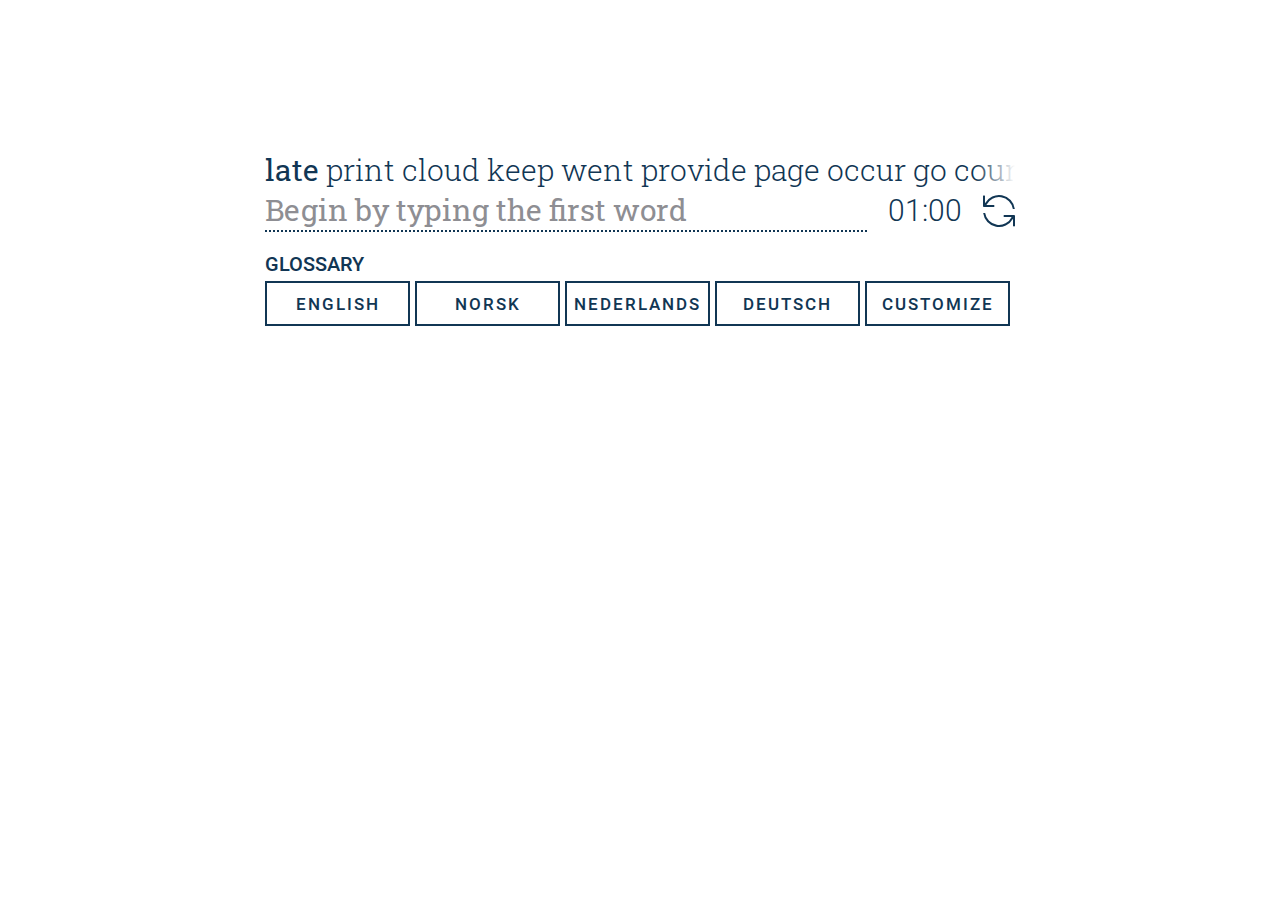
==== culltype/index.html @ a036c8e7 "Add files via upload" ====
<!DOCTYPE html>
<html>
    <head>
        <meta charset="utf-8">
        <meta name="viewport" content="width=760, user-scalable=no">
        <title>CullType</title>
        <meta name="description" content="Multi-language minimalist typing test">
        <link href="style.css" rel="stylesheet">
    </head>
    <body>
        <section>
            <div id="words">
                <span id="current">The</span>
                <span id="next">quick brown fox jumps over the lazy dog</span>
            </div>
            <div id="hud">
                <input type="text" id="entry" placeholder="Begin by typing the first word" spellcheck="false" autocomplete="off" autocorrect="off" autocapitalize="off">
                <span id="tid">01:00</span>
                <svg id="reset" width="32" height="32" viewBox="0 0 612 612" xmlns="http://www.w3.org/2000/svg">
                    <title>[TAB]</title>
                    <path id="arrow" d="M593 383H402c-11 0-11 38 0 38h146a268 268 0 01-507-77H3a306 306 0 00571 110v139c0 10 38 10 38 0V402c0-21-19-19-19-19zM19 230h191c11 0 11-39 0-39H64a268 268 0 01507 77h38A306 306 0 0038 158V19C38 9 0 9 0 19v191c0 19 19 20 19 20z"/>
                </svg>
            </div>
            <h4 id="JLD_taal">Glossary</h4>
            <div id="languages">
                <button id="en" data-txt="English">English</button>
                <button id="no" data-txt="Norsk">Norsk</button>
                <button id="nl" data-txt="Nederlands">Nederlands</button>
                <button id="de" data-txt="Deutsch">Deutsch</button>
                <button id="open" data-txt="Customize">Customize</button>
            </div>
            <div id="stats">
                <div>
                    <h4 id="JLD_opm">Words per minute</h4>
                    <div id="opm">0</div>
                </div>
                <div>
                    <h4 id="JLD_acc">Accuracy</h4>
                    <div id="acc">0</div>
                </div>
                <div>
                    <h4 id="JLD_trykk">Keystrokes</h4>
                    <div id="trykk">0</div>
                </div>
            </div>
        </section>
        <aside id="dialog" class="hidden">
            <div id="dialog-content">
                <textarea class="textarea" id="customlist" placeholder="Add words, separated by spaces, commas, semicolons, or lines. Put a hyphen (-) at the beginning to turn shuffle off. Note: This mode ignores commas and semicolons." spellcheck="false"></textarea>
                <div id="error" class="hidden">The list must contain at least one word</div>
                <button id="apply" data-txt="Apply">Apply</button>
                <button id="cancel" data-txt="Cancel">Cancel</button>
            </div>
        </aside>
        <script src="locale.js"></script>
        <script src="main.js"></script>
    </body>
</html>
---- culltype/style.css ----
@font-face {
    font-family: 'Roboto';
    font-style: normal;
    font-weight: 300;
    font-display: swap;
    src: url('roboto300.woff2') format('woff2');
}

@font-face {
    font-family: 'Roboto Slab';
    font-style: normal;
    font-weight: 300;
    font-display: swap;
    src: url('robotoslab.woff2') format('woff2');
}

@font-face {
    font-family: 'Roboto';
    font-style: normal;
    font-weight: 500;
    font-display: swap;
    src: url('roboto500.woff2') format('woff2');
}

@font-face {
    font-family: 'Roboto Slab';
    font-style: normal;
    font-weight: 400;
    font-display: swap;
    src: url('robotoslab.woff2') format('woff2');
}

:root {
    --prime: #113654;
    --aux: #8e8e93;
    --bg: #ffffff;
}

body {
    font-family: 'Roboto', sans-serif;
    font-weight: 300;
    font-size: 30px;
    color: var(--prime);
    background-color: var(--bg);
    user-select: none;
    margin: 0;
}

#words {
    font-family: 'Roboto Slab', serif;
    width: 750px;
    overflow: hidden;
    white-space: nowrap;
    position: relative;
}

#words::after {
    content: "";
    position: absolute;
    right: 0;
    width: 40px;
    height: 100%;
    background: linear-gradient(to right, rgba(255, 255, 255, 0), rgba(255, 255, 255, 1));
}

#current {
    font-weight: 400;
}

input {
    font-family: 'Roboto Slab', serif;
    font-weight: 400;
    color: var(--prime);
    background-color: var(--bg);
    border-color: var(--prime);
    border-style: none none dotted;
    padding-left: 0;
    font-size: 30px;
    width: 600px;
    outline: 0;
}

input:focus {
    border-style: none none solid;
}

input::placeholder {
    color: var(--aux);
}

input:focus::placeholder {
    color: var(--bg);
}

section {
    width: 750px;
    margin: 150px auto 0;
}

h4 {
    margin: 20px 0 0;
    font-size: 20px;
    text-transform: uppercase;
    font-weight: 500;
}

button {
    font-family: 'Roboto', sans-serif;
    font-weight: 500;
    position: relative;
    height: 45px;
    width: 150px;
    margin: 5px 5px 0 0;
    padding: 5px;
    font-size: 17px;
    letter-spacing: 2px;
    color: var(--prime);
    border: 2px var(--prime) solid;
    background-color: var(--bg);
    text-transform: uppercase;
    outline: 0;
    cursor: pointer;
}

button::before {
    content: attr(data-txt);
    position: absolute;
    top: 0;
    bottom: 0;
    left: 0;
    right: 0;
    display: flex;
    justify-content: center;
    align-items: center;
    background: var(--prime);
    color: var(--bg);
    z-index: 1;
    opacity: 0;
    transition: opacity 200ms ease;
}

button:hover::before {
    opacity: 1;
}

.bad {
    color: #ff3b30;
}

.suspended {
    color: #ffcc00;
}

#hud {
    display: flex;
    align-items: center;
    justify-content: space-between;
}

#reset {
    cursor: pointer;
    z-index: 2;
    transition: transform 200ms ease;
}

#reset:hover {
    transform: rotate(-180deg) scale(1.05);
}

#reset:active {
    transform: rotate(-180deg) scale(0.95);
    transition: transform 32ms ease;
}

#arrow {
    fill: var(--prime);
}

#languages {
    display: flex;
    justify-content: space-between;
}

#stats {
    display: flex;
    justify-content: space-around;
    visibility: hidden;
    text-align: center;
}

#dialog {
    position: fixed;
    left: 0;
    top: 0;
    right: 0;
    bottom: 0;
    background-color: rgba(0, 0, 0, 0.8);
    z-index: 18;
    animation: dialogopen 300ms ease;
}

@keyframes dialogopen {
    from {
        opacity: 0;
        transform: scale3d(1.1, 1.1, 1);
    }

    to {
        opacity: 1;
        transform: scale3d(1, 1, 1);
    }
}

#dialog-content {
    position: absolute;
    top: 150px;
    margin: 0 auto;
    left: 0;
    right: 0;
    max-width: 750px;
    background-color: var(--bg);
    padding: 20px;
    border-radius: 5px;
    z-index: 100;
}

#dialog-content > button {
    float: right;
    margin: 0 0 0 5px;
}

textarea {
    font-family: 'Roboto', sans-serif;
    width: 100%;
    font-size: 18px;
    box-sizing: border-box;
    height: 300px;
    resize: vertical;
    outline: 0;
    border: 2px var(--prime) solid;
    color: var(--color);
    background-color: var(--bg);
}

textarea::placeholder {
    color: var(--aux);
}

#error {
    color: #ff3b30;
    float: left;
    font-size: 18px;
    font-weight: 500;
    animation: shake 500ms linear;
}

@keyframes shake {
    8%, 41% {
        transform: translateX(-10px);
    }

    25%, 58% {
        transform: translateX(10px);
    }

    75% {
        transform: translateX(-5px);
    }

    92% {
        transform: translateX(5px);
    }

    0%, 100% {
        transform: translateX(0);
    }
}

.hidden {
    display: none;
}

@media (prefers-color-scheme: dark) {
    :root {
        --prime: #c0dcf4;
        --aux: #69696f;
        --bg: #181818;
    }

    #words::after {
        background: linear-gradient(to right, rgba(24, 24, 24, 0), rgba(24, 24, 24, 1));
    }
}
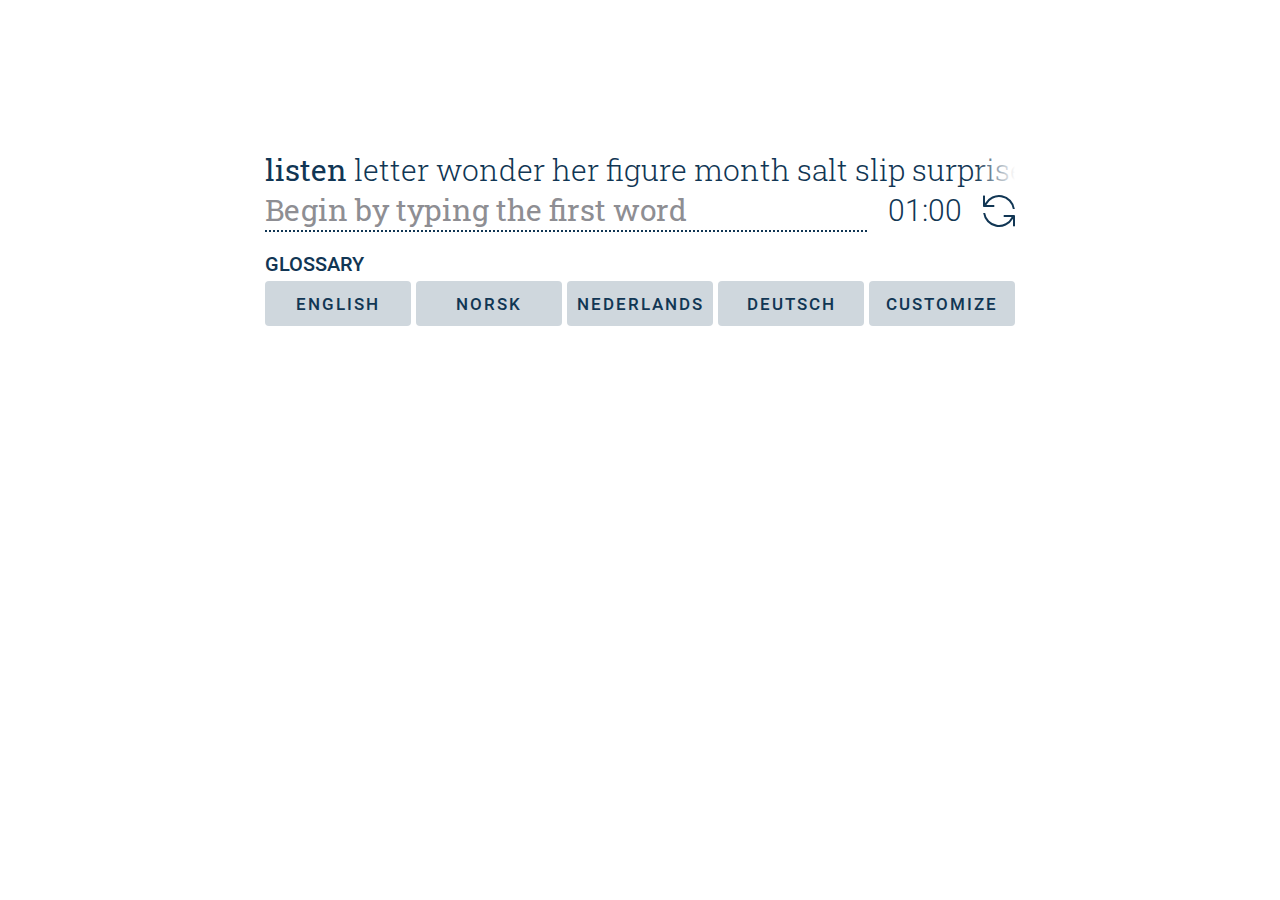
==== commit b48289a3: "Add files via upload" ====
--- a/culltype/index.html
+++ b/culltype/index.html
@@ -16,40 +16,40 @@
             <div id="hud">
                 <input type="text" id="entry" placeholder="Begin by typing the first word" spellcheck="false" autocomplete="off" autocorrect="off" autocapitalize="off">
                 <span id="tid">01:00</span>
-                <svg id="reset" width="32" height="32" viewBox="0 0 612 612" xmlns="http://www.w3.org/2000/svg">
+                <svg id="reset" width="32" height="32" viewBox="0 0 612 612">
                     <title>[TAB]</title>
                     <path id="arrow" d="M593 383H402c-11 0-11 38 0 38h146a268 268 0 01-507-77H3a306 306 0 00571 110v139c0 10 38 10 38 0V402c0-21-19-19-19-19zM19 230h191c11 0 11-39 0-39H64a268 268 0 01507 77h38A306 306 0 0038 158V19C38 9 0 9 0 19v191c0 19 19 20 19 20z"/>
                 </svg>
             </div>
-            <h4 id="JLD_taal">Glossary</h4>
+            <h4 id="lang">Glossary</h4>
             <div id="languages">
-                <button id="en" data-txt="English">English</button>
-                <button id="no" data-txt="Norsk">Norsk</button>
-                <button id="nl" data-txt="Nederlands">Nederlands</button>
-                <button id="de" data-txt="Deutsch">Deutsch</button>
-                <button id="open" data-txt="Customize">Customize</button>
+                <button id="en">English</button>
+                <button id="no">Norsk</button>
+                <button id="nl">Nederlands</button>
+                <button id="de">Deutsch</button>
+                <button id="custom">Customize</button>
             </div>
             <div id="stats">
                 <div>
-                    <h4 id="JLD_opm">Words per minute</h4>
+                    <h4 id="wpm">Words per minute</h4>
                     <div id="opm">0</div>
                 </div>
                 <div>
-                    <h4 id="JLD_acc">Accuracy</h4>
-                    <div id="acc">0</div>
+                    <h4 id="acc">Accuracy</h4>
+                    <div id="noy">0</div>
                 </div>
                 <div>
-                    <h4 id="JLD_trykk">Keystrokes</h4>
+                    <h4 id="key">Keystrokes</h4>
                     <div id="trykk">0</div>
                 </div>
             </div>
         </section>
         <aside id="dialog" class="hidden">
             <div id="dialog-content">
-                <textarea class="textarea" id="customlist" placeholder="Add words, separated by spaces, commas, semicolons, or lines. Put a hyphen (-) at the beginning to turn shuffle off. Note: This mode ignores commas and semicolons." spellcheck="false"></textarea>
-                <div id="error" class="hidden">The list must contain at least one word</div>
-                <button id="apply" data-txt="Apply">Apply</button>
-                <button id="cancel" data-txt="Cancel">Cancel</button>
+                <textarea class="textarea" id="customlist" placeholder="Add words, separated by spaces, commas, semicolons, or lines... &#10;&#10;Put a hyphen (-) at the beginning to turn shuffle off. Note: This mode ignores commas and semicolons." spellcheck="false"></textarea>
+                <div id="warn" class="hidden">The list must contain at least one word</div>
+                <button id="apply">Apply</button>
+                <button id="cancel">Cancel</button>
             </div>
         </aside>
         <script src="locale.js"></script>
--- a/culltype/style.css
+++ b/culltype/style.css
@@ -34,6 +34,9 @@
     --prime: #113654;
     --aux: #8e8e93;
     --bg: #ffffff;
+    --shade: #cfd7dd;
+    --red: #ff3b30;
+    --yellow: #ffcc00;
 }
 
 body {
@@ -72,8 +75,9 @@
     font-weight: 400;
     color: var(--prime);
     background-color: var(--bg);
+    border-width: 2px;
+    border-style: none none dotted;
     border-color: var(--prime);
-    border-style: none none dotted;
     padding-left: 0;
     font-size: 30px;
     width: 600px;
@@ -107,48 +111,32 @@
 button {
     font-family: 'Roboto', sans-serif;
     font-weight: 500;
-    position: relative;
     height: 45px;
     width: 150px;
-    margin: 5px 5px 0 0;
     padding: 5px;
     font-size: 17px;
     letter-spacing: 2px;
     color: var(--prime);
-    border: 2px var(--prime) solid;
-    background-color: var(--bg);
+    background-color: var(--shade);
+    border: 0;
+    border-radius: 4px;
     text-transform: uppercase;
     outline: 0;
     cursor: pointer;
-}
-
-button::before {
-    content: attr(data-txt);
-    position: absolute;
-    top: 0;
-    bottom: 0;
-    left: 0;
-    right: 0;
-    display: flex;
-    justify-content: center;
-    align-items: center;
-    background: var(--prime);
+    transition: color 200ms ease, background-color 200ms ease;
+}
+
+button:hover {
     color: var(--bg);
-    z-index: 1;
-    opacity: 0;
-    transition: opacity 200ms ease;
-}
-
-button:hover::before {
-    opacity: 1;
+    background-color: var(--prime);
 }
 
 .bad {
-    color: #ff3b30;
+    color: var(--red);
 }
 
 .suspended {
-    color: #ffcc00;
+    color: var(--yellow);
 }
 
 #hud {
@@ -179,11 +167,13 @@
 #languages {
     display: flex;
     justify-content: space-between;
+    gap: 5px;
+    margin-top: 5px;
 }
 
 #stats {
     display: flex;
-    justify-content: space-around;
+    justify-content: space-between;
     visibility: hidden;
     text-align: center;
 }
@@ -194,7 +184,7 @@
     top: 0;
     right: 0;
     bottom: 0;
-    background-color: rgba(0, 0, 0, 0.8);
+    background-color: rgba(0, 0, 0, 0.6);
     z-index: 18;
     animation: dialogopen 300ms ease;
 }
@@ -220,13 +210,14 @@
     max-width: 750px;
     background-color: var(--bg);
     padding: 20px;
-    border-radius: 5px;
+    border-radius: 6px;
     z-index: 100;
+    box-shadow: 0 10px 20px rgb(0 0 0 / 10%), 0 6px 6px rgb(0 0 0 / 16%);
 }
 
 #dialog-content > button {
     float: right;
-    margin: 0 0 0 5px;
+    margin-left: 5px;
 }
 
 textarea {
@@ -237,24 +228,31 @@
     height: 300px;
     resize: vertical;
     outline: 0;
-    border: 2px var(--prime) solid;
+    border: 2px var(--shade) solid;
+    border-radius: 4px;
     color: var(--color);
     background-color: var(--bg);
+    display: block;
+    margin-bottom: 8px;
 }
 
 textarea::placeholder {
     color: var(--aux);
 }
 
-#error {
-    color: #ff3b30;
+textarea:focus {
+    border: 2px var(--prime) solid;
+}
+
+#warn {
+    color: var(--red);
     float: left;
     font-size: 18px;
     font-weight: 500;
-    animation: shake 500ms linear;
-}
-
-@keyframes shake {
+    animation: taylor-swift 500ms linear;
+}
+
+@keyframes taylor-swift {
     8%, 41% {
         transform: translateX(-10px);
     }
@@ -283,8 +281,11 @@
 @media (prefers-color-scheme: dark) {
     :root {
         --prime: #c0dcf4;
-        --aux: #69696f;
+        --aux: #8e8e93;
         --bg: #181818;
+        --shade: #20293c;
+        --red: #ff453a;
+        --yellow: #ffd60a;
     }
 
     #words::after {
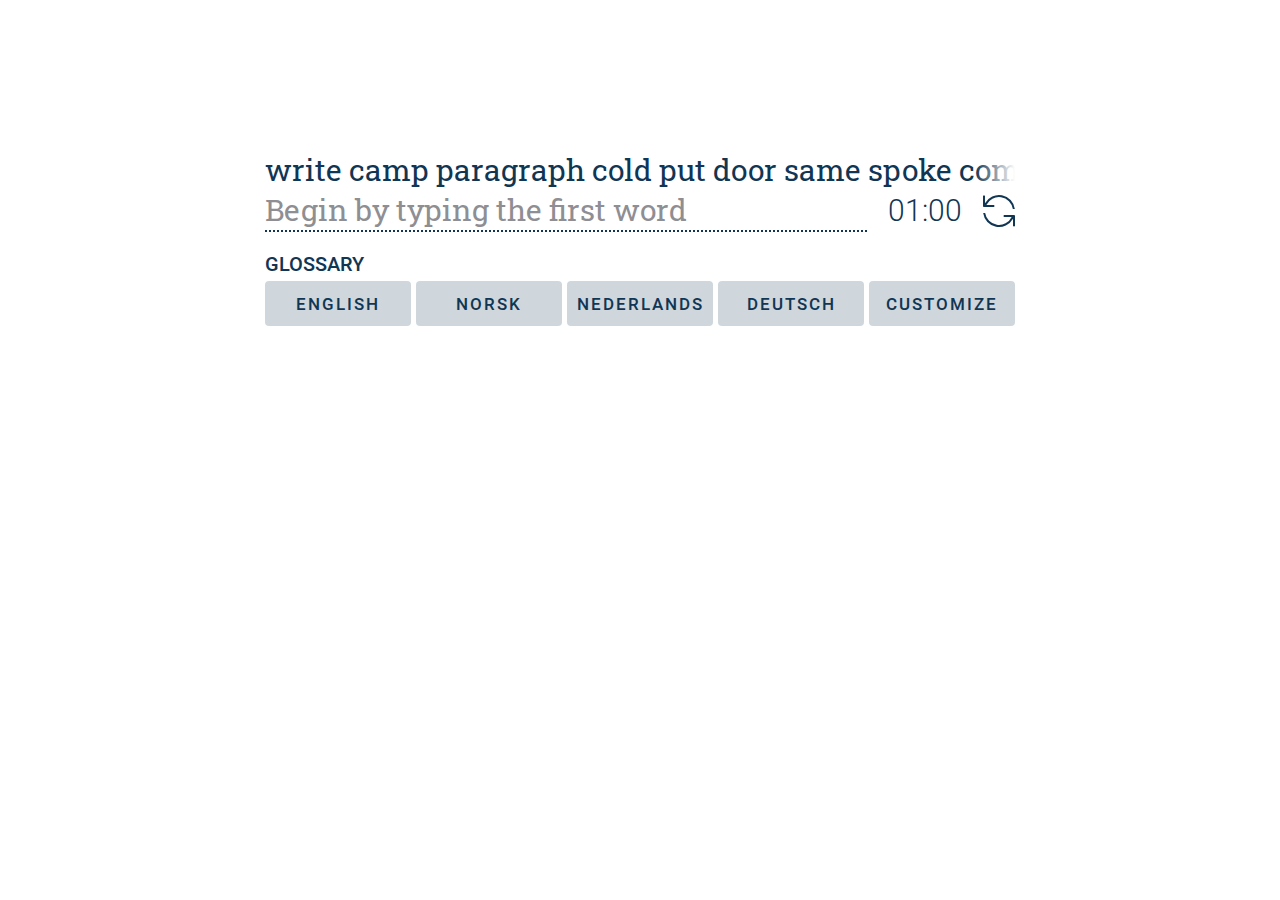
==== commit cb783140: "Add files via upload" ====
--- a/culltype/index.html
+++ b/culltype/index.html
@@ -9,12 +9,9 @@
     </head>
     <body>
         <section>
-            <div id="words">
-                <span id="current">The</span>
-                <span id="next">quick brown fox jumps over the lazy dog</span>
-            </div>
+            <div id="words">The quick brown fox jumps over the lazy dog</div>
             <div id="hud">
-                <input type="text" id="entry" placeholder="Begin by typing the first word" spellcheck="false" autocomplete="off" autocorrect="off" autocapitalize="off">
+                <input type="text" id="entry" placeholder="Begin by typing the first word" spellcheck="false" autocorrect="off" autocapitalize="off">
                 <span id="tid">01:00</span>
                 <svg id="reset" width="32" height="32" viewBox="0 0 612 612">
                     <title>[TAB]</title>
@@ -29,7 +26,7 @@
                 <button id="de">Deutsch</button>
                 <button id="custom">Customize</button>
             </div>
-            <div id="stats">
+            <div id="stats" class="hidden">
                 <div>
                     <h4 id="wpm">Words per minute</h4>
                     <div id="opm">0</div>
@@ -44,8 +41,8 @@
                 </div>
             </div>
         </section>
-        <aside id="dialog" class="hidden">
-            <div id="dialog-content">
+        <aside id="backdrop" class="hidden">
+            <div id="dialog">
                 <textarea class="textarea" id="customlist" placeholder="Add words, separated by spaces, commas, semicolons, or lines... &#10;&#10;Put a hyphen (-) at the beginning to turn shuffle off. Note: This mode ignores commas and semicolons." spellcheck="false"></textarea>
                 <div id="warn" class="hidden">The list must contain at least one word</div>
                 <button id="apply">Apply</button>
--- a/culltype/style.css
+++ b/culltype/style.css
@@ -7,14 +7,6 @@
 }
 
 @font-face {
-    font-family: 'Roboto Slab';
-    font-style: normal;
-    font-weight: 300;
-    font-display: swap;
-    src: url('robotoslab.woff2') format('woff2');
-}
-
-@font-face {
     font-family: 'Roboto';
     font-style: normal;
     font-weight: 500;
@@ -32,7 +24,6 @@
 
 :root {
     --prime: #113654;
-    --aux: #8e8e93;
     --bg: #ffffff;
     --shade: #cfd7dd;
     --red: #ff3b30;
@@ -46,11 +37,13 @@
     color: var(--prime);
     background-color: var(--bg);
     user-select: none;
+    -webkit-user-select: none;
     margin: 0;
 }
 
 #words {
     font-family: 'Roboto Slab', serif;
+    font-weight: 400;
     width: 750px;
     overflow: hidden;
     white-space: nowrap;
@@ -66,10 +59,6 @@
     background: linear-gradient(to right, rgba(255, 255, 255, 0), rgba(255, 255, 255, 1));
 }
 
-#current {
-    font-weight: 400;
-}
-
 input {
     font-family: 'Roboto Slab', serif;
     font-weight: 400;
@@ -89,11 +78,11 @@
 }
 
 input::placeholder {
-    color: var(--aux);
+    color: #8e8e93;
 }
 
 input:focus::placeholder {
-    color: var(--bg);
+    opacity: 0;
 }
 
 section {
@@ -174,11 +163,21 @@
 #stats {
     display: flex;
     justify-content: space-between;
-    visibility: hidden;
     text-align: center;
-}
-
-#dialog {
+    animation: toning 300ms ease;
+}
+
+@keyframes toning {
+    from {
+        opacity: 0;
+    }
+
+    to {
+        opacity: 1;
+    }
+}
+
+#backdrop {
     position: fixed;
     left: 0;
     top: 0;
@@ -186,10 +185,10 @@
     bottom: 0;
     background-color: rgba(0, 0, 0, 0.6);
     z-index: 18;
-    animation: dialogopen 300ms ease;
-}
-
-@keyframes dialogopen {
+    animation: dale 300ms ease forwards;
+}
+
+@keyframes dale {
     from {
         opacity: 0;
         transform: scale3d(1.1, 1.1, 1);
@@ -201,7 +200,7 @@
     }
 }
 
-#dialog-content {
+#dialog {
     position: absolute;
     top: 150px;
     margin: 0 auto;
@@ -215,7 +214,7 @@
     box-shadow: 0 10px 20px rgb(0 0 0 / 10%), 0 6px 6px rgb(0 0 0 / 16%);
 }
 
-#dialog-content > button {
+#dialog > button {
     float: right;
     margin-left: 5px;
 }
@@ -223,9 +222,9 @@
 textarea {
     font-family: 'Roboto', sans-serif;
     width: 100%;
+    height: 300px;
     font-size: 18px;
     box-sizing: border-box;
-    height: 300px;
     resize: vertical;
     outline: 0;
     border: 2px var(--shade) solid;
@@ -237,7 +236,7 @@
 }
 
 textarea::placeholder {
-    color: var(--aux);
+    color: #8e8e93;
 }
 
 textarea:focus {
@@ -249,7 +248,6 @@
     float: left;
     font-size: 18px;
     font-weight: 500;
-    animation: taylor-swift 500ms linear;
 }
 
 @keyframes taylor-swift {
@@ -275,13 +273,12 @@
 }
 
 .hidden {
-    display: none;
+    display: none !important;
 }
 
 @media (prefers-color-scheme: dark) {
     :root {
         --prime: #c0dcf4;
-        --aux: #8e8e93;
         --bg: #181818;
         --shade: #20293c;
         --red: #ff453a;
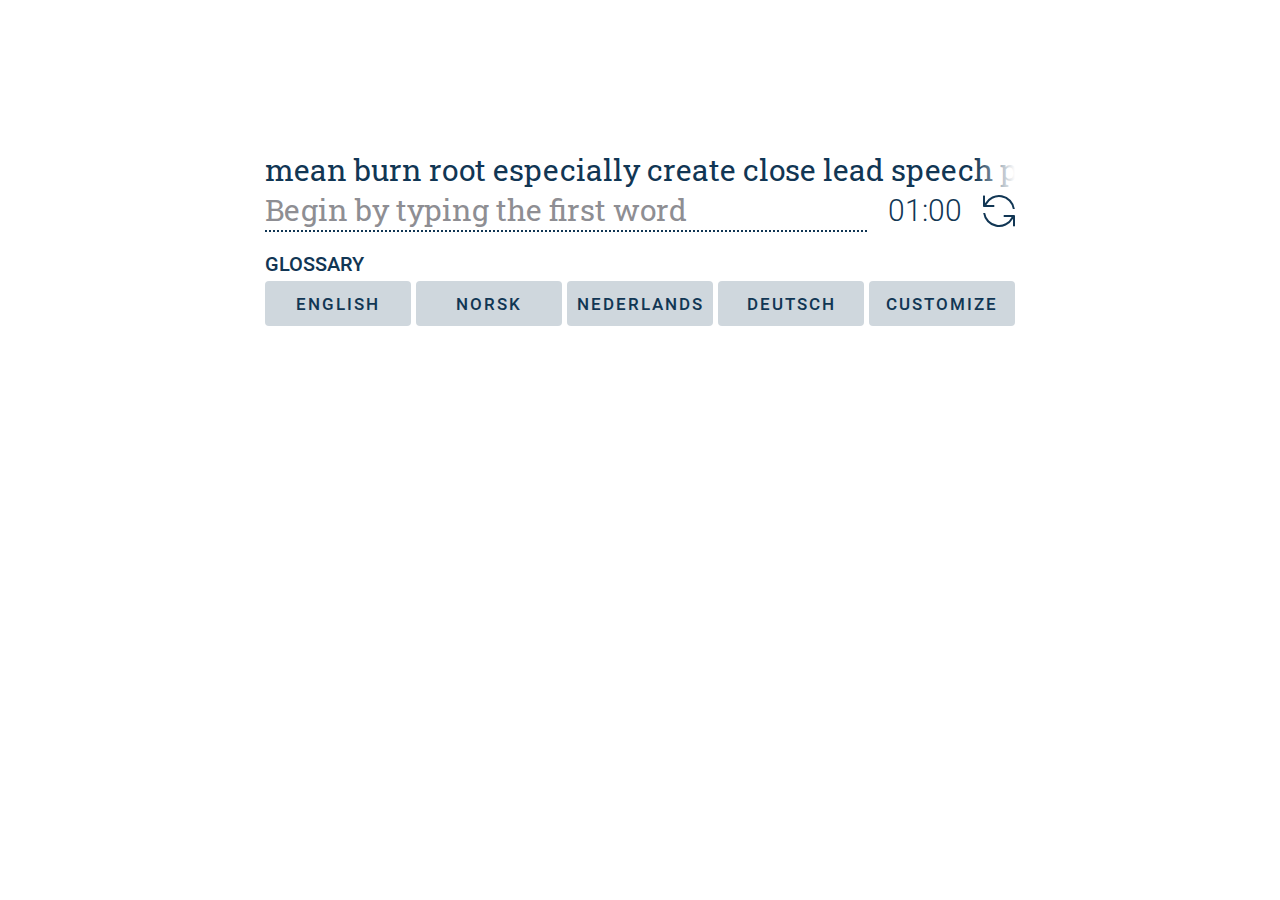
==== commit 4aea4a35: "Add files via upload" ====
--- a/culltype/index.html
+++ b/culltype/index.html
@@ -1,55 +1 @@
-<!DOCTYPE html>
-<html>
-    <head>
-        <meta charset="utf-8">
-        <meta name="viewport" content="width=760, user-scalable=no">
-        <title>CullType</title>
-        <meta name="description" content="Multi-language minimalist typing test">
-        <link href="style.css" rel="stylesheet">
-    </head>
-    <body>
-        <section>
-            <div id="words">The quick brown fox jumps over the lazy dog</div>
-            <div id="hud">
-                <input type="text" id="entry" placeholder="Begin by typing the first word" spellcheck="false" autocorrect="off" autocapitalize="off">
-                <span id="tid">01:00</span>
-                <svg id="reset" width="32" height="32" viewBox="0 0 612 612">
-                    <title>[TAB]</title>
-                    <path id="arrow" d="M593 383H402c-11 0-11 38 0 38h146a268 268 0 01-507-77H3a306 306 0 00571 110v139c0 10 38 10 38 0V402c0-21-19-19-19-19zM19 230h191c11 0 11-39 0-39H64a268 268 0 01507 77h38A306 306 0 0038 158V19C38 9 0 9 0 19v191c0 19 19 20 19 20z"/>
-                </svg>
-            </div>
-            <h4 id="lang">Glossary</h4>
-            <div id="languages">
-                <button id="en">English</button>
-                <button id="no">Norsk</button>
-                <button id="nl">Nederlands</button>
-                <button id="de">Deutsch</button>
-                <button id="custom">Customize</button>
-            </div>
-            <div id="stats" class="hidden">
-                <div>
-                    <h4 id="wpm">Words per minute</h4>
-                    <div id="opm">0</div>
-                </div>
-                <div>
-                    <h4 id="acc">Accuracy</h4>
-                    <div id="noy">0</div>
-                </div>
-                <div>
-                    <h4 id="key">Keystrokes</h4>
-                    <div id="trykk">0</div>
-                </div>
-            </div>
-        </section>
-        <aside id="backdrop" class="hidden">
-            <div id="dialog">
-                <textarea class="textarea" id="customlist" placeholder="Add words, separated by spaces, commas, semicolons, or lines... &#10;&#10;Put a hyphen (-) at the beginning to turn shuffle off. Note: This mode ignores commas and semicolons." spellcheck="false"></textarea>
-                <div id="warn" class="hidden">The list must contain at least one word</div>
-                <button id="apply">Apply</button>
-                <button id="cancel">Cancel</button>
-            </div>
-        </aside>
-        <script src="locale.js"></script>
-        <script src="main.js"></script>
-    </body>
-</html>+<!DOCTYPE html><html><head><meta charset="utf-8"><meta name="viewport" content="width=760, user-scalable=no"><title>CullType</title><meta name="description" content="Multi-language minimalist typing test"><link href="style.css" rel="stylesheet"></head><body> <section><div id="words">The quick brown fox jumps over the lazy dog</div><div id="hud"> <input type="text" id="entry" placeholder="Begin by typing the first word" spellcheck="false" autocorrect="off" autocapitalize="off"> <span id="tid">01:00</span> <svg id="reset" width="32" height="32" viewBox="0 0 612 612"><title>[TAB]</title> <path id="arrow" d="M593 383H402c-11 0-11 38 0 38h146a268 268 0 01-507-77H3a306 306 0 00571 110v139c0 10 38 10 38 0V402c0-21-19-19-19-19zM19 230h191c11 0 11-39 0-39H64a268 268 0 01507 77h38A306 306 0 0038 158V19C38 9 0 9 0 19v191c0 19 19 20 19 20z"/> </svg></div><h4 id="lang">Glossary</h4><div id="languages"> <button id="en">English</button> <button id="no">Norsk</button> <button id="nl">Nederlands</button> <button id="de">Deutsch</button> <button id="custom">Customize</button></div><div id="stats" class="hidden"><div><h4 id="wpm">Words per minute</h4><div id="opm">0</div></div><div><h4 id="acc">Accuracy</h4><div id="noy">0</div></div><div><h4 id="key">Keystrokes</h4><div id="trykk">0</div></div></div> </section> <aside id="backdrop" class="hidden"><div id="dialog"><textarea class="textarea" id="customlist" placeholder="Add words, separated by spaces, commas, semicolons, or lines... &#10;&#10;Put a hyphen (-) at the beginning to turn shuffle off. Note: This mode ignores commas and semicolons." spellcheck="false"></textarea><div id="warn" class="hidden">The list must contain at least one word</div><div id="meny"> <button id="cancel">Cancel</button> <button id="apply">Apply</button></div></div> </aside> <script src="main.js"></script> </body></html>--- a/culltype/style.css
+++ b/culltype/style.css
@@ -1,291 +1 @@
-@font-face {
-    font-family: 'Roboto';
-    font-style: normal;
-    font-weight: 300;
-    font-display: swap;
-    src: url('roboto300.woff2') format('woff2');
-}
-
-@font-face {
-    font-family: 'Roboto';
-    font-style: normal;
-    font-weight: 500;
-    font-display: swap;
-    src: url('roboto500.woff2') format('woff2');
-}
-
-@font-face {
-    font-family: 'Roboto Slab';
-    font-style: normal;
-    font-weight: 400;
-    font-display: swap;
-    src: url('robotoslab.woff2') format('woff2');
-}
-
-:root {
-    --prime: #113654;
-    --bg: #ffffff;
-    --shade: #cfd7dd;
-    --red: #ff3b30;
-    --yellow: #ffcc00;
-}
-
-body {
-    font-family: 'Roboto', sans-serif;
-    font-weight: 300;
-    font-size: 30px;
-    color: var(--prime);
-    background-color: var(--bg);
-    user-select: none;
-    -webkit-user-select: none;
-    margin: 0;
-}
-
-#words {
-    font-family: 'Roboto Slab', serif;
-    font-weight: 400;
-    width: 750px;
-    overflow: hidden;
-    white-space: nowrap;
-    position: relative;
-}
-
-#words::after {
-    content: "";
-    position: absolute;
-    right: 0;
-    width: 40px;
-    height: 100%;
-    background: linear-gradient(to right, rgba(255, 255, 255, 0), rgba(255, 255, 255, 1));
-}
-
-input {
-    font-family: 'Roboto Slab', serif;
-    font-weight: 400;
-    color: var(--prime);
-    background-color: var(--bg);
-    border-width: 2px;
-    border-style: none none dotted;
-    border-color: var(--prime);
-    padding-left: 0;
-    font-size: 30px;
-    width: 600px;
-    outline: 0;
-}
-
-input:focus {
-    border-style: none none solid;
-}
-
-input::placeholder {
-    color: #8e8e93;
-}
-
-input:focus::placeholder {
-    opacity: 0;
-}
-
-section {
-    width: 750px;
-    margin: 150px auto 0;
-}
-
-h4 {
-    margin: 20px 0 0;
-    font-size: 20px;
-    text-transform: uppercase;
-    font-weight: 500;
-}
-
-button {
-    font-family: 'Roboto', sans-serif;
-    font-weight: 500;
-    height: 45px;
-    width: 150px;
-    padding: 5px;
-    font-size: 17px;
-    letter-spacing: 2px;
-    color: var(--prime);
-    background-color: var(--shade);
-    border: 0;
-    border-radius: 4px;
-    text-transform: uppercase;
-    outline: 0;
-    cursor: pointer;
-    transition: color 200ms ease, background-color 200ms ease;
-}
-
-button:hover {
-    color: var(--bg);
-    background-color: var(--prime);
-}
-
-.bad {
-    color: var(--red);
-}
-
-.suspended {
-    color: var(--yellow);
-}
-
-#hud {
-    display: flex;
-    align-items: center;
-    justify-content: space-between;
-}
-
-#reset {
-    cursor: pointer;
-    z-index: 2;
-    transition: transform 200ms ease;
-}
-
-#reset:hover {
-    transform: rotate(-180deg) scale(1.05);
-}
-
-#reset:active {
-    transform: rotate(-180deg) scale(0.95);
-    transition: transform 32ms ease;
-}
-
-#arrow {
-    fill: var(--prime);
-}
-
-#languages {
-    display: flex;
-    justify-content: space-between;
-    gap: 5px;
-    margin-top: 5px;
-}
-
-#stats {
-    display: flex;
-    justify-content: space-between;
-    text-align: center;
-    animation: toning 300ms ease;
-}
-
-@keyframes toning {
-    from {
-        opacity: 0;
-    }
-
-    to {
-        opacity: 1;
-    }
-}
-
-#backdrop {
-    position: fixed;
-    left: 0;
-    top: 0;
-    right: 0;
-    bottom: 0;
-    background-color: rgba(0, 0, 0, 0.6);
-    z-index: 18;
-    animation: dale 300ms ease forwards;
-}
-
-@keyframes dale {
-    from {
-        opacity: 0;
-        transform: scale3d(1.1, 1.1, 1);
-    }
-
-    to {
-        opacity: 1;
-        transform: scale3d(1, 1, 1);
-    }
-}
-
-#dialog {
-    position: absolute;
-    top: 150px;
-    margin: 0 auto;
-    left: 0;
-    right: 0;
-    max-width: 750px;
-    background-color: var(--bg);
-    padding: 20px;
-    border-radius: 6px;
-    z-index: 100;
-    box-shadow: 0 10px 20px rgb(0 0 0 / 10%), 0 6px 6px rgb(0 0 0 / 16%);
-}
-
-#dialog > button {
-    float: right;
-    margin-left: 5px;
-}
-
-textarea {
-    font-family: 'Roboto', sans-serif;
-    width: 100%;
-    height: 300px;
-    font-size: 18px;
-    box-sizing: border-box;
-    resize: vertical;
-    outline: 0;
-    border: 2px var(--shade) solid;
-    border-radius: 4px;
-    color: var(--color);
-    background-color: var(--bg);
-    display: block;
-    margin-bottom: 8px;
-}
-
-textarea::placeholder {
-    color: #8e8e93;
-}
-
-textarea:focus {
-    border: 2px var(--prime) solid;
-}
-
-#warn {
-    color: var(--red);
-    float: left;
-    font-size: 18px;
-    font-weight: 500;
-}
-
-@keyframes taylor-swift {
-    8%, 41% {
-        transform: translateX(-10px);
-    }
-
-    25%, 58% {
-        transform: translateX(10px);
-    }
-
-    75% {
-        transform: translateX(-5px);
-    }
-
-    92% {
-        transform: translateX(5px);
-    }
-
-    0%, 100% {
-        transform: translateX(0);
-    }
-}
-
-.hidden {
-    display: none !important;
-}
-
-@media (prefers-color-scheme: dark) {
-    :root {
-        --prime: #c0dcf4;
-        --bg: #181818;
-        --shade: #20293c;
-        --red: #ff453a;
-        --yellow: #ffd60a;
-    }
-
-    #words::after {
-        background: linear-gradient(to right, rgba(24, 24, 24, 0), rgba(24, 24, 24, 1));
-    }
-}+@font-face{font-family:Roboto;font-style:normal;font-weight:300;font-display:swap;src:url(roboto300.woff2) format('woff2')}@font-face{font-family:Roboto;font-style:normal;font-weight:500;font-display:swap;src:url(roboto500.woff2) format('woff2')}@font-face{font-family:'Roboto Slab';font-style:normal;font-weight:400;font-display:swap;src:url(robotoslab.woff2) format('woff2')}:root{--prime:#113654;--bg:#ffffff;--shade:#cfd7dd;--red:#ff3b30;--yellow:#ffcc00;--fade:255,255,255}body{font-family:Roboto,sans-serif;font-weight:300;font-size:30px;color:var(--prime);background-color:var(--bg);user-select:none;-webkit-user-select:none;margin:0}#words{font-family:'Roboto Slab',serif;font-weight:400;overflow:hidden;white-space:nowrap;position:relative}#words::after{content:"";position:absolute;right:0;width:40px;height:100%;background-image:linear-gradient(to right,rgba(var(--fade),0),rgba(var(--fade),1))}input{font-family:'Roboto Slab',serif;font-weight:400;color:var(--prime);background-color:var(--bg);border-width:2px;border-style:none none dotted;border-color:var(--prime);padding-left:0;font-size:30px;width:600px;outline:0}input:focus{border-style:none none solid}input::placeholder,textarea::placeholder{color:#8e8e93;opacity:1}input:focus::placeholder{opacity:0}section{width:750px;margin:150px auto 0}h4{margin:20px 0 0;font-size:20px;text-transform:uppercase;font-weight:500}button{font-family:Roboto,sans-serif;font-weight:500;height:45px;width:150px;padding:5px;font-size:17px;letter-spacing:2px;color:var(--prime);background-color:var(--shade);border:0;border-radius:4px;text-transform:uppercase;outline:0;cursor:pointer;transition:color .2s ease,background-color .2s ease}button:hover{color:var(--bg);background-color:var(--prime)}.bad{color:var(--red)}.suspended{color:var(--yellow)}#hud{display:flex;align-items:center;justify-content:space-between}#reset{cursor:pointer;z-index:2;transition:transform .2s ease}#reset:hover{transform:rotate(-180deg) scale(1.05)}#reset:active{transform:rotate(-180deg) scale(.95);transition:transform 32ms ease}#arrow{fill:var(--prime)}#languages{display:flex;justify-content:space-between;gap:5px;margin-top:5px}#stats{display:flex;justify-content:space-between;text-align:center;animation:toning .3s ease}@keyframes toning{from{opacity:0}to{opacity:1}}#backdrop{position:fixed;left:0;top:0;right:0;bottom:0;background-color:rgba(0,0,0,.6);z-index:23;animation:dale .3s ease forwards}@keyframes dale{from{opacity:0;transform:scale(1.1)}to{opacity:1;transform:scale(1)}}#dialog{margin:150px auto 0;max-width:750px;background-color:var(--bg);padding:20px;border-radius:6px;box-shadow:0 10px 20px rgb(0,0,0,.1),0 6px 6px rgb(0,0,0,.16)}#meny{display:flex;justify-content:flex-end;gap:5px}textarea{font-family:Roboto,sans-serif;width:100%;height:300px;font-size:18px;box-sizing:border-box;resize:vertical;outline:0;border:2px var(--shade) solid;border-radius:4px;color:var(--color);background-color:var(--bg);display:block;margin-bottom:8px}textarea:focus{border:2px var(--prime) solid}#warn{color:var(--red);position:absolute;font-size:18px;font-weight:500}@keyframes taylor-swift{41%,8%{transform:translateX(-10px)}25%,58%{transform:translateX(10px)}75%{transform:translateX(-5px)}92%{transform:translateX(5px)}0%,100%{transform:translateX(0)}}.hidden{display:none!important}@media (prefers-color-scheme:dark){:root{--prime:#c0dcf4;--bg:#181818;--shade:#20293c;--red:#ff453a;--yellow:#ffd60a;--fade:24,24,24}}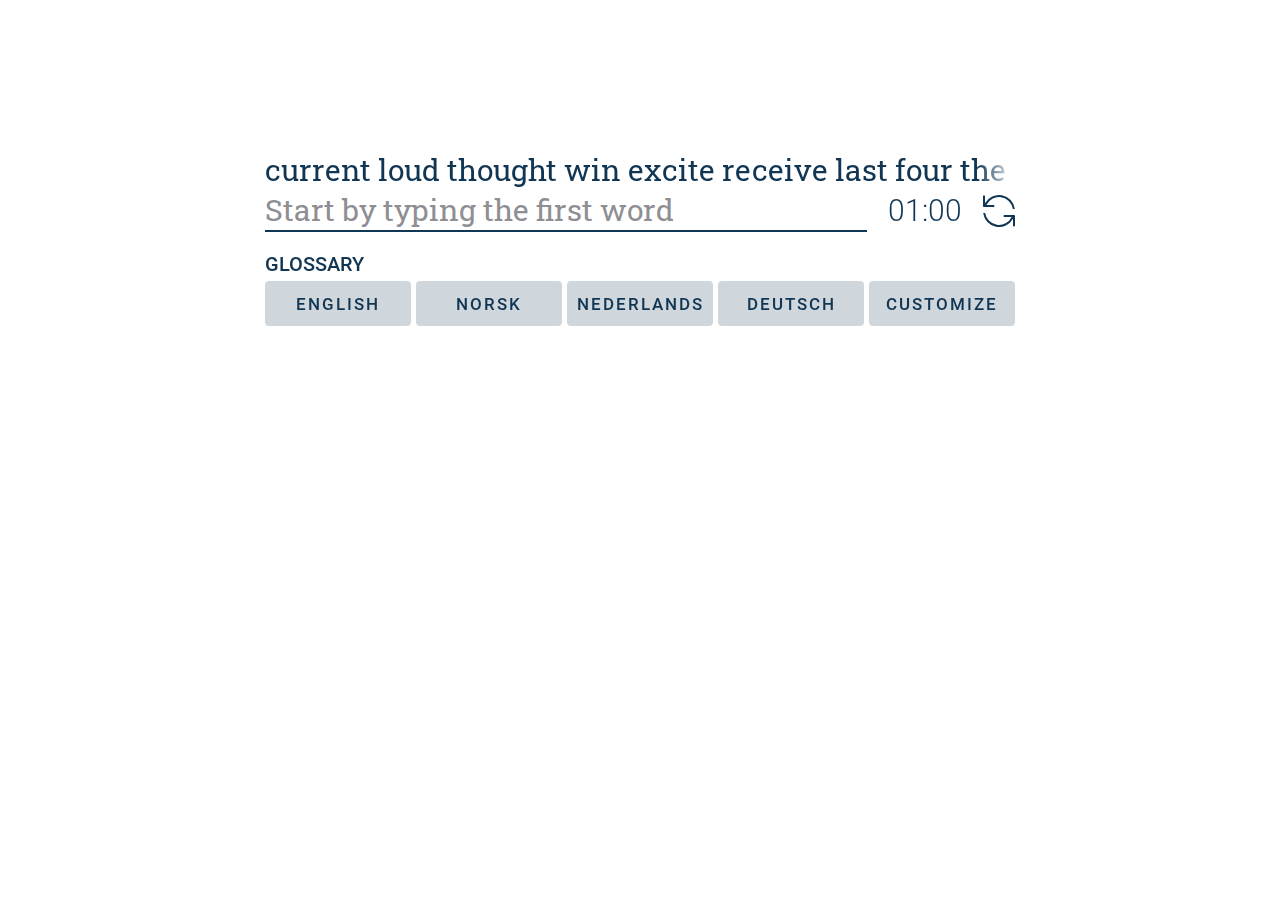
==== commit ed7c1f42: "Add files via upload" ====
--- a/culltype/index.html
+++ b/culltype/index.html
@@ -1 +1 @@
-<!DOCTYPE html><html><head><meta charset="utf-8"><meta name="viewport" content="width=760, user-scalable=no"><title>CullType</title><meta name="description" content="Multi-language minimalist typing test"><link href="style.css" rel="stylesheet"></head><body> <section><div id="words">The quick brown fox jumps over the lazy dog</div><div id="hud"> <input type="text" id="entry" placeholder="Begin by typing the first word" spellcheck="false" autocorrect="off" autocapitalize="off"> <span id="tid">01:00</span> <svg id="reset" width="32" height="32" viewBox="0 0 612 612"><title>[TAB]</title> <path id="arrow" d="M593 383H402c-11 0-11 38 0 38h146a268 268 0 01-507-77H3a306 306 0 00571 110v139c0 10 38 10 38 0V402c0-21-19-19-19-19zM19 230h191c11 0 11-39 0-39H64a268 268 0 01507 77h38A306 306 0 0038 158V19C38 9 0 9 0 19v191c0 19 19 20 19 20z"/> </svg></div><h4 id="lang">Glossary</h4><div id="languages"> <button id="en">English</button> <button id="no">Norsk</button> <button id="nl">Nederlands</button> <button id="de">Deutsch</button> <button id="custom">Customize</button></div><div id="stats" class="hidden"><div><h4 id="wpm">Words per minute</h4><div id="opm">0</div></div><div><h4 id="acc">Accuracy</h4><div id="noy">0</div></div><div><h4 id="key">Keystrokes</h4><div id="trykk">0</div></div></div> </section> <aside id="backdrop" class="hidden"><div id="dialog"><textarea class="textarea" id="customlist" placeholder="Add words, separated by spaces, commas, semicolons, or lines... &#10;&#10;Put a hyphen (-) at the beginning to turn shuffle off. Note: This mode ignores commas and semicolons." spellcheck="false"></textarea><div id="warn" class="hidden">The list must contain at least one word</div><div id="meny"> <button id="cancel">Cancel</button> <button id="apply">Apply</button></div></div> </aside> <script src="main.js"></script> </body></html>+<!DOCTYPE html><html> <head> <meta charset="utf-8"> <meta name="viewport" content="width=760, user-scalable=no"> <title>CullType</title> <meta name="description" content="Multi-language minimalist typing test"> <link href="style.css" rel="stylesheet"> </head> <body> <main> <div class="words">The quick brown fox jumps over the lazy dog</div><div class="uniform"> <input type="text" placeholder="Start by typing the first word" spellcheck="false" autocomplete="off"> <span>01:00</span> <svg class="reset" width="32" height="32" viewBox="0 0 612 612"> <title>[TAB]</title> <path d="M593 383H402c-11 0-11 38 0 38h146a268 268 0 01-507-77H3a306 306 0 00571 110v139c0 10 38 10 38 0V402c0-21-19-19-19-19zM19 230h191c11 0 11-39 0-39H64a268 268 0 01507 77h38A306 306 0 0038 158V19C38 9 0 9 0 19v191c0 19 19 20 19 20z"/> </svg> </div><h4 class="gloss">Glossary</h4> <div class="uniform"> <button class="en">English</button> <button class="no">Norsk</button> <button class="nl">Nederlands</button> <button class="de">Deutsch</button> <button class="custom">Customize</button> </div><div class="stats uniform"> <div> <h4 class="wpm">Words per minute</h4> <div class="opm">0</div></div><div> <h4 class="acc">Accuracy</h4> <div class="noy">0</div></div><div> <h4 class="key">Keystrokes</h4> <div class="trykk">0</div></div></div></main> <aside hidden> <section> <textarea placeholder="Add words, separated by spaces, commas, semicolons, or lines... &#10;&#10;Put a hyphen (-) at the beginning to turn shuffle off. Note: This mode ignores commas and semicolons." spellcheck="false"></textarea> <div class="warn" hidden>The list must contain at least one word</div><div class="meny"> <button class="cancel">Cancel</button> <button class="apply">Apply</button> </div></section> </aside> <script src="main.js"></script> </body></html>--- a/culltype/style.css
+++ b/culltype/style.css
@@ -1 +1 @@
-@font-face{font-family:Roboto;font-style:normal;font-weight:300;font-display:swap;src:url(roboto300.woff2) format('woff2')}@font-face{font-family:Roboto;font-style:normal;font-weight:500;font-display:swap;src:url(roboto500.woff2) format('woff2')}@font-face{font-family:'Roboto Slab';font-style:normal;font-weight:400;font-display:swap;src:url(robotoslab.woff2) format('woff2')}:root{--prime:#113654;--bg:#ffffff;--shade:#cfd7dd;--red:#ff3b30;--yellow:#ffcc00;--fade:255,255,255}body{font-family:Roboto,sans-serif;font-weight:300;font-size:30px;color:var(--prime);background-color:var(--bg);user-select:none;-webkit-user-select:none;margin:0}#words{font-family:'Roboto Slab',serif;font-weight:400;overflow:hidden;white-space:nowrap;position:relative}#words::after{content:"";position:absolute;right:0;width:40px;height:100%;background-image:linear-gradient(to right,rgba(var(--fade),0),rgba(var(--fade),1))}input{font-family:'Roboto Slab',serif;font-weight:400;color:var(--prime);background-color:var(--bg);border-width:2px;border-style:none none dotted;border-color:var(--prime);padding-left:0;font-size:30px;width:600px;outline:0}input:focus{border-style:none none solid}input::placeholder,textarea::placeholder{color:#8e8e93;opacity:1}input:focus::placeholder{opacity:0}section{width:750px;margin:150px auto 0}h4{margin:20px 0 0;font-size:20px;text-transform:uppercase;font-weight:500}button{font-family:Roboto,sans-serif;font-weight:500;height:45px;width:150px;padding:5px;font-size:17px;letter-spacing:2px;color:var(--prime);background-color:var(--shade);border:0;border-radius:4px;text-transform:uppercase;outline:0;cursor:pointer;transition:color .2s ease,background-color .2s ease}button:hover{color:var(--bg);background-color:var(--prime)}.bad{color:var(--red)}.suspended{color:var(--yellow)}#hud{display:flex;align-items:center;justify-content:space-between}#reset{cursor:pointer;z-index:2;transition:transform .2s ease}#reset:hover{transform:rotate(-180deg) scale(1.05)}#reset:active{transform:rotate(-180deg) scale(.95);transition:transform 32ms ease}#arrow{fill:var(--prime)}#languages{display:flex;justify-content:space-between;gap:5px;margin-top:5px}#stats{display:flex;justify-content:space-between;text-align:center;animation:toning .3s ease}@keyframes toning{from{opacity:0}to{opacity:1}}#backdrop{position:fixed;left:0;top:0;right:0;bottom:0;background-color:rgba(0,0,0,.6);z-index:23;animation:dale .3s ease forwards}@keyframes dale{from{opacity:0;transform:scale(1.1)}to{opacity:1;transform:scale(1)}}#dialog{margin:150px auto 0;max-width:750px;background-color:var(--bg);padding:20px;border-radius:6px;box-shadow:0 10px 20px rgb(0,0,0,.1),0 6px 6px rgb(0,0,0,.16)}#meny{display:flex;justify-content:flex-end;gap:5px}textarea{font-family:Roboto,sans-serif;width:100%;height:300px;font-size:18px;box-sizing:border-box;resize:vertical;outline:0;border:2px var(--shade) solid;border-radius:4px;color:var(--color);background-color:var(--bg);display:block;margin-bottom:8px}textarea:focus{border:2px var(--prime) solid}#warn{color:var(--red);position:absolute;font-size:18px;font-weight:500}@keyframes taylor-swift{41%,8%{transform:translateX(-10px)}25%,58%{transform:translateX(10px)}75%{transform:translateX(-5px)}92%{transform:translateX(5px)}0%,100%{transform:translateX(0)}}.hidden{display:none!important}@media (prefers-color-scheme:dark){:root{--prime:#c0dcf4;--bg:#181818;--shade:#20293c;--red:#ff453a;--yellow:#ffd60a;--fade:24,24,24}}+@font-face{font-family:Roboto;font-weight:300;font-display:swap;src:url(roboto300.woff2)}@font-face{font-family:Roboto;font-weight:500;font-display:swap;src:url(roboto500.woff2)}@font-face{font-family:'Roboto Slab';font-weight:400;font-display:swap;src:url(robotoslab.woff2)}:root{--prime:#113654;--bg:#ffffff;--shade:#cfd7dd;--red:#ff3b30;--yellow:#ffcc00}body{font:300 30px Roboto,sans-serif;color:var(--prime);background-color:var(--bg);user-select:none;-webkit-user-select:none;margin:0}.words,input{font:400 30px 'Roboto Slab',serif}.words{overflow:hidden;white-space:nowrap;-mask-image:linear-gradient(to right,#000 95%,transparent 100%);-webkit-mask-image:linear-gradient(to right,#000 95%,transparent 100%)}input{color:inherit;background-color:inherit;border:2px none var(--prime);border-bottom-style:dotted;padding-left:0;width:600px;outline:0}input:focus{border-bottom-style:solid}input::placeholder,textarea::placeholder{color:#8e8e93;opacity:1}h4{font-size:20px;font-weight:500;margin:20px 0 5px;text-transform:uppercase}button{font:500 17px Roboto,sans-serif;height:45px;width:150px;letter-spacing:2px;color:inherit;background-color:var(--shade);border:2px var(--shade) solid;border-radius:4px;text-transform:uppercase;outline:0;cursor:pointer;transition:border-color .2s ease}button:hover{border-color:var(--prime)}.bad{color:var(--red)}.suspended{color:var(--yellow)}.uniform{display:flex;align-items:center;justify-content:space-between;gap:5px}.reset{fill:var(--prime);cursor:pointer;z-index:2;transition:transform .2s ease}.reset:hover{transform:rotate(-180deg) scale(1.05)}.reset:active{transform:rotate(-180deg) scale(.95);transition:transform 32ms ease}.stats{text-align:center;opacity:0;transition:opacity .3s ease}aside{position:fixed;inset:0;background-color:rgba(0,0,0,.4);z-index:23;animation:dale .3s ease forwards}@keyframes dale{from{opacity:0;transform:scale(1.1)}to{opacity:1;transform:scale(1)}}main,section{max-width:750px;margin:150px auto 0}section{font:500 17px Roboto,sans-serif;background-color:var(--bg);padding:20px;border-radius:6px;box-shadow:0 6px 8px rgba(0,0,0,.25)}.meny{display:flex;justify-content:flex-end;gap:5px}textarea{font:inherit;width:100%;height:300px;box-sizing:border-box;resize:vertical;outline:0;border:2px solid var(--shade);border-radius:4px;color:inherit;background-color:inherit;display:block;margin-bottom:10px}textarea:focus{border-color:var(--prime)}.warn{color:var(--red);position:absolute}@keyframes taylor-swift{41%,8%{transform:translateX(-10px)}25%,58%{transform:translateX(10px)}75%{transform:translateX(-5px)}92%{transform:translateX(5px)}0%,100%{transform:translateX(0)}}@media (prefers-color-scheme:dark){:root{--prime:#c0dcf4;--bg:#181818;--shade:#20293c;--red:#ff453a;--yellow:#ffd60a}}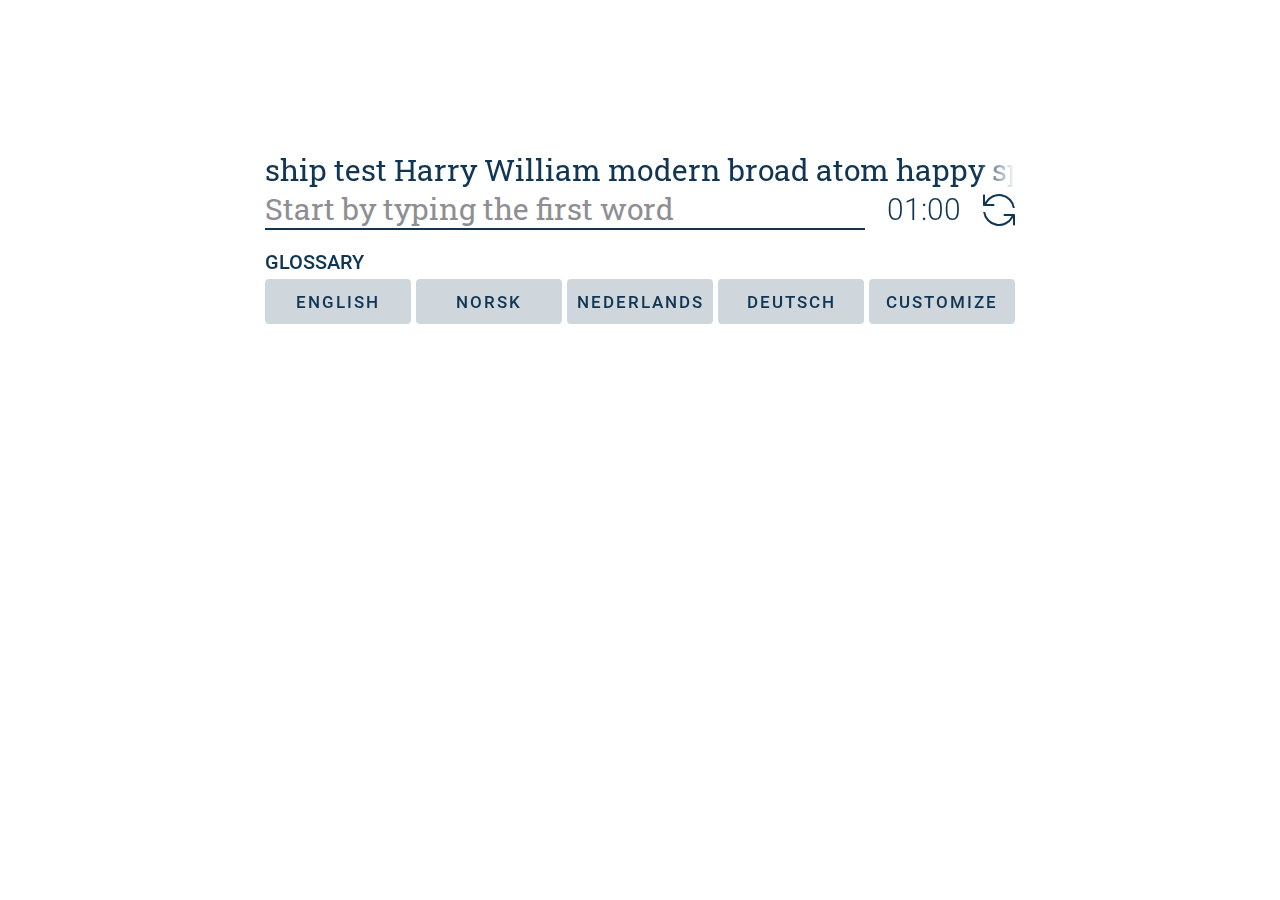
==== commit feee3140: "Add files via upload" ====
--- a/culltype/index.html
+++ b/culltype/index.html
@@ -1 +1 @@
-<!DOCTYPE html><html> <head> <meta charset="utf-8"> <meta name="viewport" content="width=760, user-scalable=no"> <title>CullType</title> <meta name="description" content="Multi-language minimalist typing test"> <link href="style.css" rel="stylesheet"> </head> <body> <main> <div class="words">The quick brown fox jumps over the lazy dog</div><div class="uniform"> <input type="text" placeholder="Start by typing the first word" spellcheck="false" autocomplete="off"> <span>01:00</span> <svg class="reset" width="32" height="32" viewBox="0 0 612 612"> <title>[TAB]</title> <path d="M593 383H402c-11 0-11 38 0 38h146a268 268 0 01-507-77H3a306 306 0 00571 110v139c0 10 38 10 38 0V402c0-21-19-19-19-19zM19 230h191c11 0 11-39 0-39H64a268 268 0 01507 77h38A306 306 0 0038 158V19C38 9 0 9 0 19v191c0 19 19 20 19 20z"/> </svg> </div><h4 class="gloss">Glossary</h4> <div class="uniform"> <button class="en">English</button> <button class="no">Norsk</button> <button class="nl">Nederlands</button> <button class="de">Deutsch</button> <button class="custom">Customize</button> </div><div class="stats uniform"> <div> <h4 class="wpm">Words per minute</h4> <div class="opm">0</div></div><div> <h4 class="acc">Accuracy</h4> <div class="noy">0</div></div><div> <h4 class="key">Keystrokes</h4> <div class="trykk">0</div></div></div></main> <aside hidden> <section> <textarea placeholder="Add words, separated by spaces, commas, semicolons, or lines... &#10;&#10;Put a hyphen (-) at the beginning to turn shuffle off. Note: This mode ignores commas and semicolons." spellcheck="false"></textarea> <div class="warn" hidden>The list must contain at least one word</div><div class="meny"> <button class="cancel">Cancel</button> <button class="apply">Apply</button> </div></section> </aside> <script src="main.js"></script> </body></html>+<!doctypehtml><meta charset=utf-8><meta content="width=760,user-scalable=no"name=viewport><title>CullType</title><meta content="Multi-language minimalist typing test"name=description><link href=style.css rel=stylesheet><main><div class=words>The quick brown fox jumps over the lazy dog</div><div class=uniform><input autocomplete=off placeholder="Start by typing the first word"spellcheck=false> <span>01:00</span> <svg class=reset height=32 viewBox="0 0 612 612"width=32><title>[TAB]</title><path d="M593 383H402c-11 0-11 38 0 38h146a268 268 0 01-507-77H3a306 306 0 00571 110v139c0 10 38 10 38 0V402c0-21-19-19-19-19zM19 230h191c11 0 11-39 0-39H64a268 268 0 01507 77h38A306 306 0 0038 158V19C38 9 0 9 0 19v191c0 19 19 20 19 20z"/></svg></div><h4 class=gloss>Glossary</h4><div class=uniform><button class="lang en">English</button> <button class="lang no">Norsk</button> <button class="lang nl">Nederlands</button> <button class="lang de">Deutsch</button> <button class=custom>Customize</button></div><div class="uniform stats"><div><h4 class=wpm>Words per minute</h4><div class=opm>0</div></div><div><h4 class=acc>Accuracy</h4><div class=noy>0</div></div><div><h4 class=key>Keystrokes</h4><div class=trykk>0</div></div></div></main><aside class=close hidden><section><textarea placeholder="Add words, separated by spaces, commas, semicolons, or lines... &#10;&#10;Put a hyphen (-) at the beginning to turn shuffle off. Note: This mode ignores commas and semicolons."spellcheck=false></textarea><div class=warn hidden>The list must contain at least one word</div><div class=meny><button class="close cancel">Cancel</button> <button class=apply>Apply</button></div></section></aside><script src=main.js></script>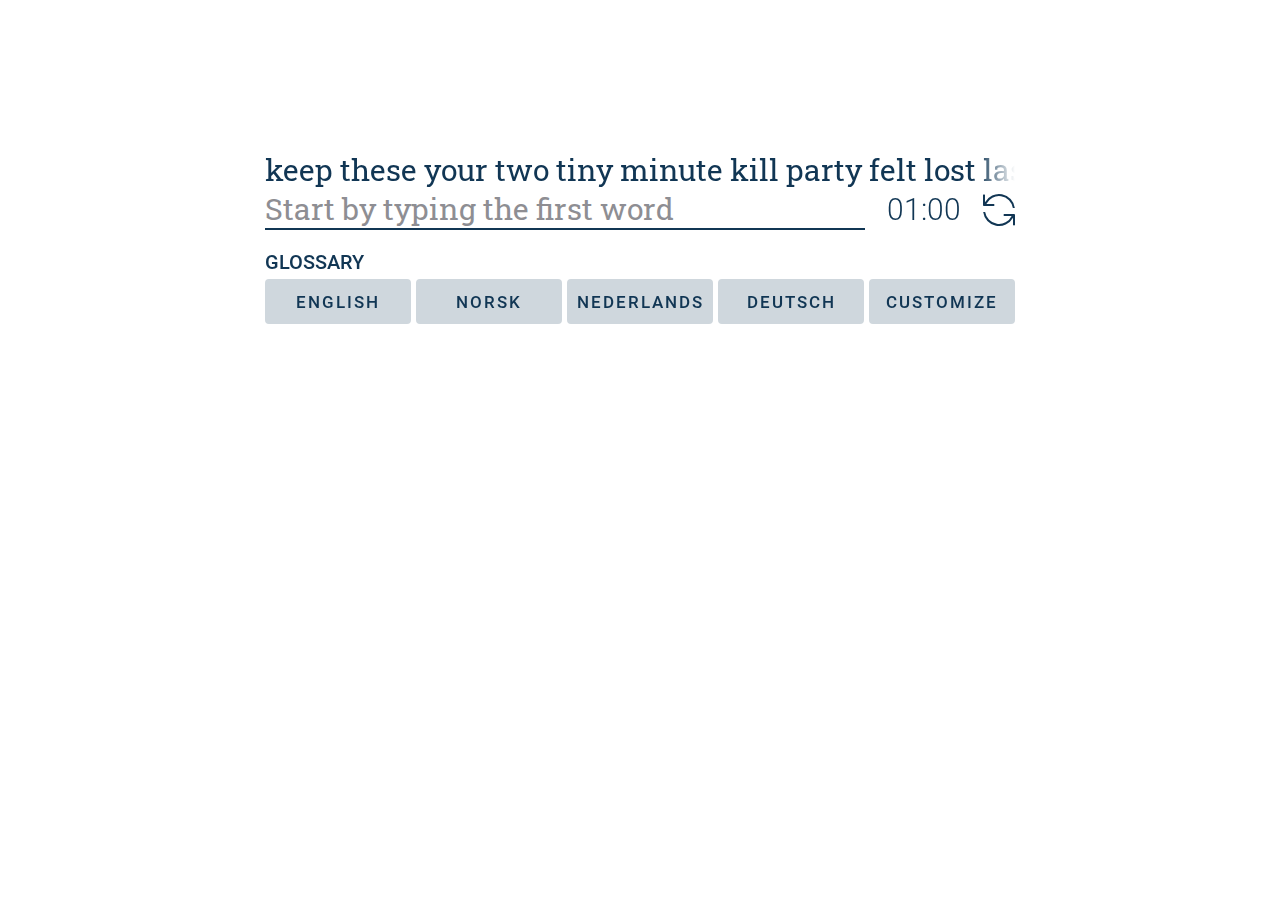
==== commit 364ec3e1: "Add files via upload" ====
--- a/culltype/index.html
+++ b/culltype/index.html
@@ -1 +1 @@
-<!doctypehtml><meta charset=utf-8><meta content="width=760,user-scalable=no"name=viewport><title>CullType</title><meta content="Multi-language minimalist typing test"name=description><link href=style.css rel=stylesheet><main><div class=words>The quick brown fox jumps over the lazy dog</div><div class=uniform><input autocomplete=off placeholder="Start by typing the first word"spellcheck=false> <span>01:00</span> <svg class=reset height=32 viewBox="0 0 612 612"width=32><title>[TAB]</title><path d="M593 383H402c-11 0-11 38 0 38h146a268 268 0 01-507-77H3a306 306 0 00571 110v139c0 10 38 10 38 0V402c0-21-19-19-19-19zM19 230h191c11 0 11-39 0-39H64a268 268 0 01507 77h38A306 306 0 0038 158V19C38 9 0 9 0 19v191c0 19 19 20 19 20z"/></svg></div><h4 class=gloss>Glossary</h4><div class=uniform><button class="lang en">English</button> <button class="lang no">Norsk</button> <button class="lang nl">Nederlands</button> <button class="lang de">Deutsch</button> <button class=custom>Customize</button></div><div class="uniform stats"><div><h4 class=wpm>Words per minute</h4><div class=opm>0</div></div><div><h4 class=acc>Accuracy</h4><div class=noy>0</div></div><div><h4 class=key>Keystrokes</h4><div class=trykk>0</div></div></div></main><aside class=close hidden><section><textarea placeholder="Add words, separated by spaces, commas, semicolons, or lines... &#10;&#10;Put a hyphen (-) at the beginning to turn shuffle off. Note: This mode ignores commas and semicolons."spellcheck=false></textarea><div class=warn hidden>The list must contain at least one word</div><div class=meny><button class="close cancel">Cancel</button> <button class=apply>Apply</button></div></section></aside><script src=main.js></script>+<!DOCTYPE html><html> <head> <meta charset="utf-8"> <meta name="viewport" content="width=760, user-scalable=no"> <title>CullType</title> <meta name="description" content="Multi-language minimalist typing test"> <link href="style.css" rel="stylesheet"> </head> <body> <main> <div class="words">The quick brown fox jumps over the lazy dog</div><section> <input type="text" placeholder="Start by typing the first word" spellcheck="false" autocomplete="off"> <span>01:00</span> <svg class="reset" width="32" height="32" viewBox="0 0 612 612"> <title>[TAB]</title> <path d="M593 383H402c-11 0-11 38 0 38h146a268 268 0 01-507-77H3a306 306 0 00571 110v139c0 10 38 10 38 0V402c0-21-19-19-19-19zM19 230h191c11 0 11-39 0-39H64a268 268 0 01507 77h38A306 306 0 0038 158V19C38 9 0 9 0 19v191c0 19 19 20 19 20z"/> </svg> </section> <h4 class="gloss">Glossary</h4> <section> <button class="en">English</button> <button class="no">Norsk</button> <button class="nl">Nederlands</button> <button class="de">Deutsch</button> <button class="custom">Customize</button> </section> <section class="stats"> <div> <h4 class="wpm">Words per minute</h4> <div class="opm">0</div></div><div> <h4 class="acc">Accuracy</h4> <div class="noy">0</div></div><div> <h4 class="key">Keystrokes</h4> <div class="trykk">0</div></div></section> </main> <aside class="close" hidden> <article> <textarea placeholder="Add words, separated by spaces, commas, semicolons, or lines... &#10;&#10;Put a hyphen (-) at the beginning to practice a complete text." spellcheck="false"></textarea> <div class="warn" hidden>The list must contain at least one word</div><div class="meny"> <button class="close cancel">Cancel</button> <button class="apply">Apply</button> </div></article> </aside> <script src="main.js"></script> </body></html>--- a/culltype/style.css
+++ b/culltype/style.css
@@ -0,0 +1 @@
+@font-face{font-family:Roboto;font-weight:300;font-display:swap;src:url('roboto300.woff2')}@font-face{font-family:Roboto;font-weight:500;font-display:swap;src:url('roboto500.woff2')}@font-face{font-family:'Roboto Slab';font-weight:400;font-display:swap;src:url('robotoslab.woff2')}:root{--prime:#113654;--bg:#ffffff;--shade:#cfd7dd;--red:#ff3b30;--yellow:#ffcc00}body{font:300 30px Roboto,sans-serif;color:var(--prime);background-color:var(--bg);user-select:none;-webkit-user-select:none;margin:0}.words,input{font:400 30px 'Roboto Slab',serif}.words{overflow:hidden;white-space:nowrap;mask-image:linear-gradient(to right,black 95%,transparent 100%);-webkit-mask-image:linear-gradient(to right,black 95%,transparent 100%)}input{color:inherit;background-color:inherit;border:0;border-bottom:2px solid var(--shade);width:600px;padding:0;outline:0}input:focus,textarea:focus{border-color:var(--prime)}::placeholder{color:#8e8e93;opacity:1}h4{font-size:20px;font-weight:500;margin:20px 0 5px;text-transform:uppercase}button,textarea{outline:0;border-radius:4px;color:inherit}textarea{font:inherit;width:100%;height:300px;box-sizing:border-box;resize:vertical;border:2px solid var(--shade);background-color:inherit;display:block;margin-bottom:10px}button{font:500 17px Roboto,sans-serif;height:45px;width:150px;letter-spacing:2px;background-color:var(--shade);border:2px var(--shade) solid;text-transform:uppercase;cursor:pointer;transition:border-color .2s ease}button:hover{border-color:var(--prime)}.bad{color:var(--red)}.suspended{color:var(--yellow)}section{display:flex;align-items:center;justify-content:space-between;column-gap:5px}svg{fill:var(--prime);cursor:pointer;z-index:2;transition:transform .2s ease}svg:hover{transform:rotate(-180deg) scale(1.05)}svg:active{transform:rotate(-180deg) scale(.95);transition:transform 32ms ease}.stats{text-align:center;opacity:0;transition:opacity .3s ease}aside{position:fixed;inset:0;background-color:rgba(0,0,0,.4);z-index:23;animation:dale .3s ease forwards}@keyframes dale{from{opacity:0;transform:scale(1.1)}to{opacity:1;transform:scale(1)}}article,main{max-width:750px;margin:150px auto 0}article{font:500 17px Roboto,sans-serif;background-color:var(--bg);padding:20px;border-radius:6px;box-shadow:0 6px 8px rgba(0,0,0,.25)}.meny{display:flex;justify-content:flex-end;column-gap:5px}.warn{color:var(--red);position:absolute}@keyframes taylor-swift{41%,8%{transform:translateX(-10px)}25%,58%{transform:translateX(10px)}75%{transform:translateX(-5px)}92%{transform:translateX(5px)}0%,100%{transform:translateX(0)}}@media (prefers-color-scheme:dark){:root{--prime:#c0dcf4;--bg:#181818;--shade:#20293c;--red:#ff453a;--yellow:#ffd60a}}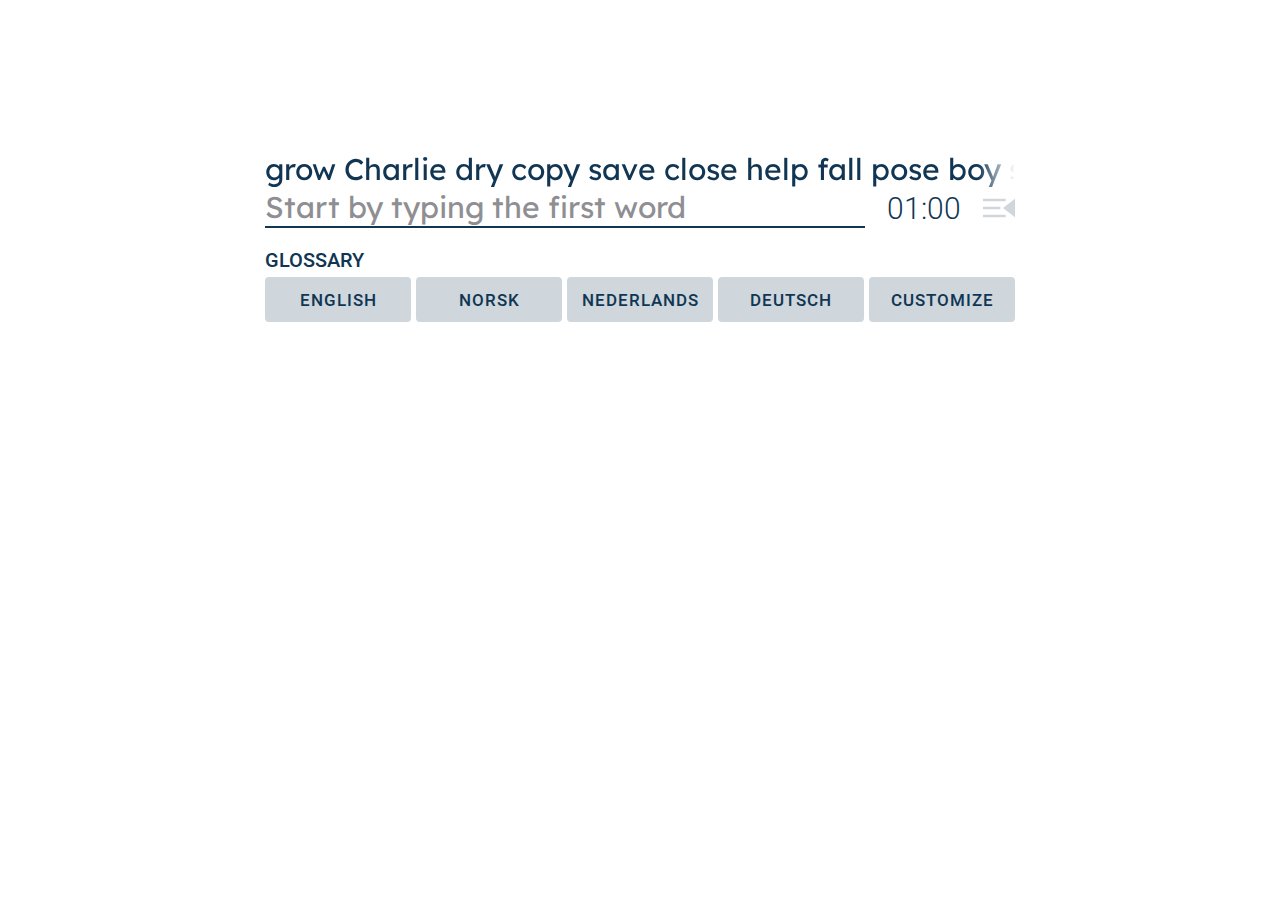
==== commit 66dde15e: "Add files via upload" ====
--- a/culltype/index.html
+++ b/culltype/index.html
@@ -1 +1 @@
-<!DOCTYPE html><html> <head> <meta charset="utf-8"> <meta name="viewport" content="width=760, user-scalable=no"> <title>CullType</title> <meta name="description" content="Multi-language minimalist typing test"> <link href="style.css" rel="stylesheet"> </head> <body> <main> <div class="words">The quick brown fox jumps over the lazy dog</div><section> <input type="text" placeholder="Start by typing the first word" spellcheck="false" autocomplete="off"> <span>01:00</span> <svg class="reset" width="32" height="32" viewBox="0 0 612 612"> <title>[TAB]</title> <path d="M593 383H402c-11 0-11 38 0 38h146a268 268 0 01-507-77H3a306 306 0 00571 110v139c0 10 38 10 38 0V402c0-21-19-19-19-19zM19 230h191c11 0 11-39 0-39H64a268 268 0 01507 77h38A306 306 0 0038 158V19C38 9 0 9 0 19v191c0 19 19 20 19 20z"/> </svg> </section> <h4 class="gloss">Glossary</h4> <section> <button class="en">English</button> <button class="no">Norsk</button> <button class="nl">Nederlands</button> <button class="de">Deutsch</button> <button class="custom">Customize</button> </section> <section class="stats"> <div> <h4 class="wpm">Words per minute</h4> <div class="opm">0</div></div><div> <h4 class="acc">Accuracy</h4> <div class="noy">0</div></div><div> <h4 class="key">Keystrokes</h4> <div class="trykk">0</div></div></section> </main> <aside class="close" hidden> <article> <textarea placeholder="Add words, separated by spaces, commas, semicolons, or lines... &#10;&#10;Put a hyphen (-) at the beginning to practice a complete text." spellcheck="false"></textarea> <div class="warn" hidden>The list must contain at least one word</div><div class="meny"> <button class="close cancel">Cancel</button> <button class="apply">Apply</button> </div></article> </aside> <script src="main.js"></script> </body></html>+<!DOCTYPE html><html><head><meta charset="utf-8"><meta name="viewport" content="width=760,user-scalable=no"><title>CullType</title><meta name="description" content="Multi-language minimalist typing test"><link href="style.css" rel="stylesheet"></head><body><main><header>The quick brown fox jumps over the lazy dog</header><section><input type="text" placeholder="Start by typing the first word" spellcheck="false" autocomplete="off">01:00<svg class="reset" width="32" height="32" viewBox="0 0 24 24"><title>[ENTER]</title><path class="reset" d="M0 5h17v2H0zm0 6h13v2H0zm0 6h17v2H0zm24 2V5l-9 7z"/></svg></section><h4 class="gloss">Glossary</h4><section><button class="en">English</button><button class="no">Norsk</button><button class="nl">Nederlands</button><button class="de">Deutsch</button><button class="toggle custom">Customize</button></section><footer><div><h4 class="wpm">Words per minute</h4>0</div><div><h4 class="acc">Accuracy</h4>0</div><div><h4 class="key">Keystrokes</h4>0</div></footer></main><aside class="toggle" hidden><article><textarea placeholder="Add words, separated by spaces, commas, semicolons, or lines... &#10;&#10;Put a hyphen (-) at the beginning to practice a complete text." spellcheck="false"></textarea><div class="warn" hidden>The list must contain at least one word</div><div class="meny"><button class="toggle cancel">Cancel</button> <button class="apply">Apply</button></div></article></aside><script src="main.js"></script></body></html>--- a/culltype/style.css
+++ b/culltype/style.css
@@ -1 +1 @@
-@font-face{font-family:Roboto;font-weight:300;font-display:swap;src:url('roboto300.woff2')}@font-face{font-family:Roboto;font-weight:500;font-display:swap;src:url('roboto500.woff2')}@font-face{font-family:'Roboto Slab';font-weight:400;font-display:swap;src:url('robotoslab.woff2')}:root{--prime:#113654;--bg:#ffffff;--shade:#cfd7dd;--red:#ff3b30;--yellow:#ffcc00}body{font:300 30px Roboto,sans-serif;color:var(--prime);background-color:var(--bg);user-select:none;-webkit-user-select:none;margin:0}.words,input{font:400 30px 'Roboto Slab',serif}.words{overflow:hidden;white-space:nowrap;mask-image:linear-gradient(to right,black 95%,transparent 100%);-webkit-mask-image:linear-gradient(to right,black 95%,transparent 100%)}input{color:inherit;background-color:inherit;border:0;border-bottom:2px solid var(--shade);width:600px;padding:0;outline:0}input:focus,textarea:focus{border-color:var(--prime)}::placeholder{color:#8e8e93;opacity:1}h4{font-size:20px;font-weight:500;margin:20px 0 5px;text-transform:uppercase}button,textarea{outline:0;border-radius:4px;color:inherit}textarea{font:inherit;width:100%;height:300px;box-sizing:border-box;resize:vertical;border:2px solid var(--shade);background-color:inherit;display:block;margin-bottom:10px}button{font:500 17px Roboto,sans-serif;height:45px;width:150px;letter-spacing:2px;background-color:var(--shade);border:2px var(--shade) solid;text-transform:uppercase;cursor:pointer;transition:border-color .2s ease}button:hover{border-color:var(--prime)}.bad{color:var(--red)}.suspended{color:var(--yellow)}section{display:flex;align-items:center;justify-content:space-between;column-gap:5px}svg{fill:var(--prime);cursor:pointer;z-index:2;transition:transform .2s ease}svg:hover{transform:rotate(-180deg) scale(1.05)}svg:active{transform:rotate(-180deg) scale(.95);transition:transform 32ms ease}.stats{text-align:center;opacity:0;transition:opacity .3s ease}aside{position:fixed;inset:0;background-color:rgba(0,0,0,.4);z-index:23;animation:dale .3s ease forwards}@keyframes dale{from{opacity:0;transform:scale(1.1)}to{opacity:1;transform:scale(1)}}article,main{max-width:750px;margin:150px auto 0}article{font:500 17px Roboto,sans-serif;background-color:var(--bg);padding:20px;border-radius:6px;box-shadow:0 6px 8px rgba(0,0,0,.25)}.meny{display:flex;justify-content:flex-end;column-gap:5px}.warn{color:var(--red);position:absolute}@keyframes taylor-swift{41%,8%{transform:translateX(-10px)}25%,58%{transform:translateX(10px)}75%{transform:translateX(-5px)}92%{transform:translateX(5px)}0%,100%{transform:translateX(0)}}@media (prefers-color-scheme:dark){:root{--prime:#c0dcf4;--bg:#181818;--shade:#20293c;--red:#ff453a;--yellow:#ffd60a}}+@font-face{font-family:Roboto;font-weight:300;src:url('roboto300.woff2')}@font-face{font-family:Roboto;font-weight:500;src:url('roboto500.woff2')}@font-face{font-family:'Lexend Deca';font-weight:400;src:url('lexend.woff2')}:root{--prime:#113654;--bg:#ffffff;--shade:#cfd7dd;--red:#ff3b30}body{font:300 30px Roboto,sans-serif;color:var(--prime);background-color:var(--bg);user-select:none;-webkit-user-select:none;margin:0}header,input{font:400 30px 'Lexend Deca',sans-serif}header{overflow-x:hidden;white-space:nowrap;--grad:linear-gradient(to right, black 95%, transparent 100%);mask-image:var(--grad);-webkit-mask-image:var(--grad)}input{color:inherit;background-color:inherit;border:0;border-bottom:2px solid var(--shade);width:600px;padding:0;outline:0}button:hover,input:focus,textarea:focus{border-color:var(--prime)}::placeholder{color:#8e8e93;opacity:1}h4{font-size:20px;font-weight:500;margin:20px 0 5px;text-transform:uppercase}button,textarea{font:500 17px Roboto,sans-serif;outline:0;border-radius:4px;color:inherit;border:2px solid var(--shade)}textarea{width:100%;height:300px;box-sizing:border-box;resize:vertical;background-color:inherit;display:block;margin-bottom:10px}button{width:150px;height:45px;letter-spacing:1px;background-color:var(--shade);text-transform:uppercase;cursor:pointer;transition:border-color .2s ease}footer,section{display:flex;justify-content:space-between}section{align-items:center;column-gap:5px}footer{text-align:center;opacity:0;transition:opacity .3s ease}svg{fill:var(--shade);cursor:pointer;transition:fill .2s ease}svg:hover{fill:var(--prime)}aside{position:fixed;inset:0;background-color:rgba(0,0,0,.4);z-index:23;animation:dale .3s ease forwards}@keyframes dale{from{opacity:0;transform:scale(1.1)}to{opacity:1;transform:scale(1)}}article,main{max-width:750px;margin:150px auto 0}article{background-color:var(--bg);padding:20px;border-radius:6px;box-shadow:0 6px 8px rgba(0,0,0,.25)}.meny{text-align:right}.bad,.warn{color:var(--red)}.warn{font:500 17px Roboto,sans-serif;position:absolute;animation:taylor-swift .5s linear forwards}@keyframes taylor-swift{41%,8%{transform:translateX(-10px)}25%,58%{transform:translateX(10px)}75%{transform:translateX(-5px)}92%{transform:translateX(5px)}0%,100%{transform:translateX(0)}}@media (prefers-color-scheme:dark){:root{--prime:#c0dcf4;--bg:#181818;--shade:#20293c;--red:#ff453a}}